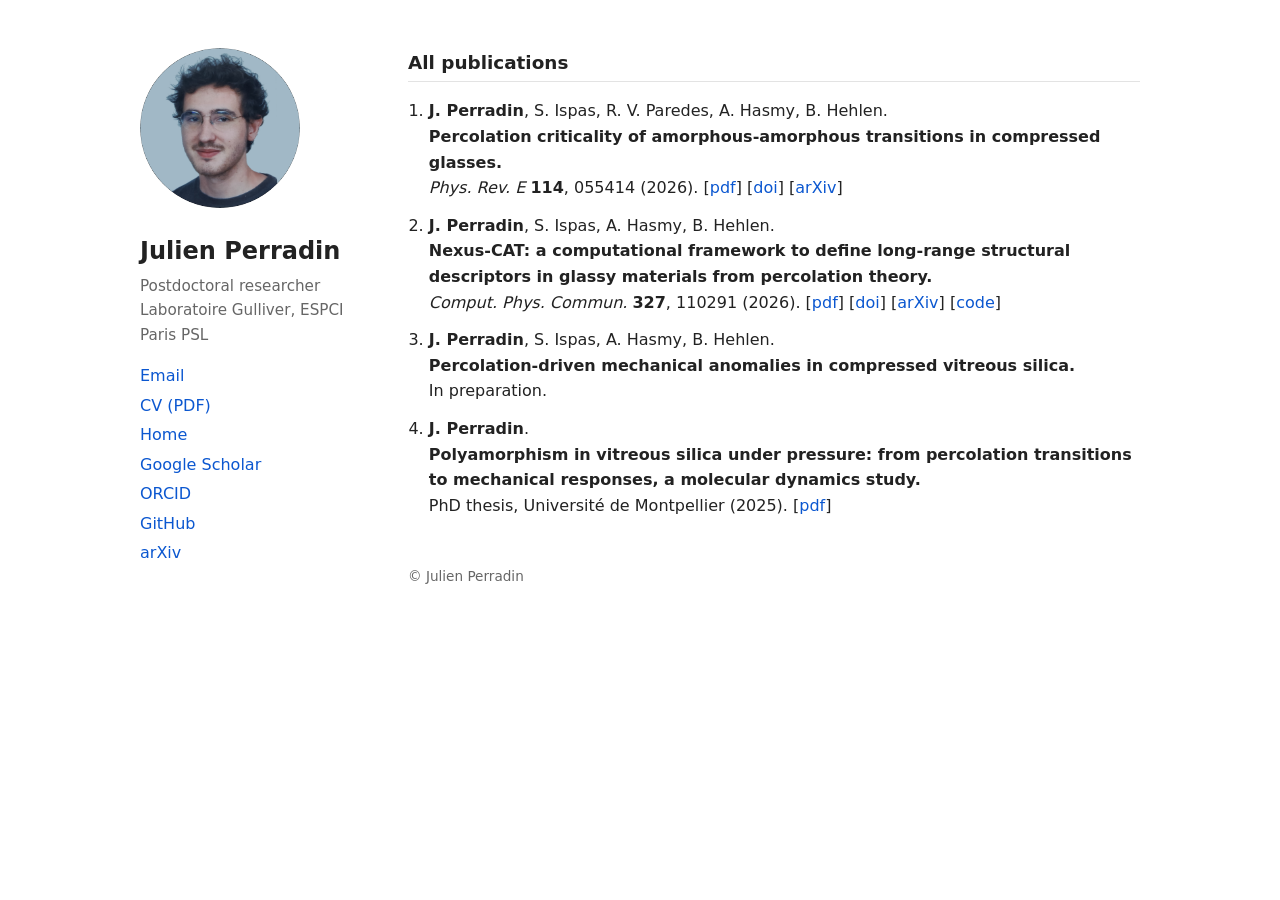
==== publications.html @ d8b341b8 "content: selected publications, full list page with thesis entry" ====
<!DOCTYPE html>
<html lang="en">
<head>
<meta charset="UTF-8" />
<meta name="viewport" content="width=device-width, initial-scale=1.0" />
<title>Publications — Julien Perradin</title>
<meta name="description" content="Dr. Julien Perradin — computational physicist working on statistical physics, disordered systems, and polyamorphism in glasses such as vitreous silica under pressure." />
<link rel="icon" href="assets/favicon.svg" type="image/svg+xml" />
<link rel="stylesheet" href="styles.css?v=3" />
</head>
<body>
<div class="layout">

<aside>
  <img src="assets/julien.jpg" alt="Photo of Julien Perradin" width="160" height="160" />
  <h1><a href="./">Julien Perradin</a></h1>
  <p class="role">Postdoctoral researcher<br />Laboratoire Gulliver, ESPCI Paris PSL</p>
  <nav class="links">
    <a href="mailto:julien.perradin@protonmail.com">Email</a>
    <a href="assets/Perradin-CV.pdf">CV (PDF)</a>
    <a href="./">Home</a>
    <a href="https://scholar.google.com/citations?hl=en&amp;user=xru1X6YAAAAJ">Google Scholar</a>
    <a href="https://orcid.org/0009-0009-5649-9414">ORCID</a>
    <a href="https://github.com/jperradin">GitHub</a>
    <a href="https://arxiv.org/search/cond-mat?searchtype=author&amp;query=Perradin,+J">arXiv</a>
  </nav>
</aside>

<main>

<section id="publications">
  <h2>All publications</h2>
  <ol class="pubs">
    <li><b>J. Perradin</b>, S. Ispas, R. V. Paredes, A. Hasmy, B. Hehlen.
      <span class="title">Percolation criticality of amorphous-amorphous transitions in compressed glasses.</span>
      <i>Phys. Rev. E</i> <b>114</b>, 055414 (2026).
      [<a href="files/perradin-2026-pre-percolation.pdf">pdf</a>]
      [<a href="https://doi.org/10.1103/5lnm-slgg">doi</a>]
      [<a href="https://arxiv.org/abs/2606.04748">arXiv</a>]</li>
    <li><b>J. Perradin</b>, S. Ispas, A. Hasmy, B. Hehlen.
      <span class="title">Nexus-CAT: a computational framework to define long-range structural descriptors in glassy materials from percolation theory.</span>
      <i>Comput. Phys. Commun.</i> <b>327</b>, 110291 (2026).
      [<a href="files/perradin-2026-cpc-nexus-cat.pdf">pdf</a>]
      [<a href="https://doi.org/10.1016/j.cpc.2026.110291">doi</a>]
      [<a href="https://arxiv.org/abs/2604.11476">arXiv</a>]
      [<a href="https://github.com/jperradin/nexus">code</a>]</li>
    <li><b>J. Perradin</b>, S. Ispas, A. Hasmy, B. Hehlen.
      <span class="title">Percolation-driven mechanical anomalies in compressed vitreous silica.</span>
      In preparation.</li>
    <li><b>J. Perradin</b>.
      <span class="title">Polyamorphism in vitreous silica under pressure: from percolation transitions to mechanical responses, a molecular dynamics study.</span>
      PhD thesis, Université de Montpellier (2025).
      [<a href="files/perradin-2025-phd-thesis.pdf">pdf</a>]</li>
  </ol>
</section>

<footer>© Julien Perradin</footer>

</main>
</div>
</body>
</html>
---- styles.css ----
:root {
  --bg: #fff;
  --fg: #222;
  --muted: #666;
  --rule: #e3e3e3;
  --link: #0b57d0;
  color-scheme: light dark;
}
@media (prefers-color-scheme: dark) {
  :root { --bg: #161616; --fg: #e6e6e6; --muted: #a0a0a0; --rule: #333; --link: #8ab4f8; }
}

body {
  margin: 0;
  background: var(--bg);
  color: var(--fg);
  font: 16px/1.6 system-ui, -apple-system, "Segoe UI", Roboto, sans-serif;
}
a { color: var(--link); text-decoration: none; }
a:hover { text-decoration: underline; }

.layout {
  max-width: 1000px;
  margin: 0 auto;
  padding: 48px 16px;
  display: grid;
  grid-template-columns: 220px 1fr;
  gap: 48px;
}

aside { position: sticky; top: 48px; align-self: start; }
aside img { width: 160px; height: 160px; object-fit: cover; border-radius: 50%; }
h1 { font-size: 1.5rem; margin: 16px 0 4px; }
h1 a { color: inherit; }
.role { color: var(--muted); margin: 0 0 16px; font-size: 0.95rem; }
.links { display: flex; flex-direction: column; gap: 4px; }

h2 { font-size: 1.15rem; margin: 40px 0 12px; padding-bottom: 4px; border-bottom: 1px solid var(--rule); }
main > section:first-child h2 { margin-top: 0; }
h3 { font-size: 1rem; margin: 20px 0 8px; }

.pubs { padding-left: 1.3em; }
.pubs li { margin-bottom: 12px; }
.pubs .title { display: block; font-weight: 600; }

ul.dated { list-style: none; padding: 0; }
ul.dated li { display: flex; gap: 12px; margin-bottom: 8px; }
ul.dated .when { flex: 0 0 6.5em; color: var(--muted); }


footer { margin-top: 48px; font-size: 0.85em; color: var(--muted); }

@media (max-width: 720px) {
  .layout { grid-template-columns: 1fr; gap: 24px; }
  aside { position: static; }
  .links { flex-direction: row; flex-wrap: wrap; gap: 4px 12px; }
  ul.dated li { flex-direction: column; gap: 0; }
}
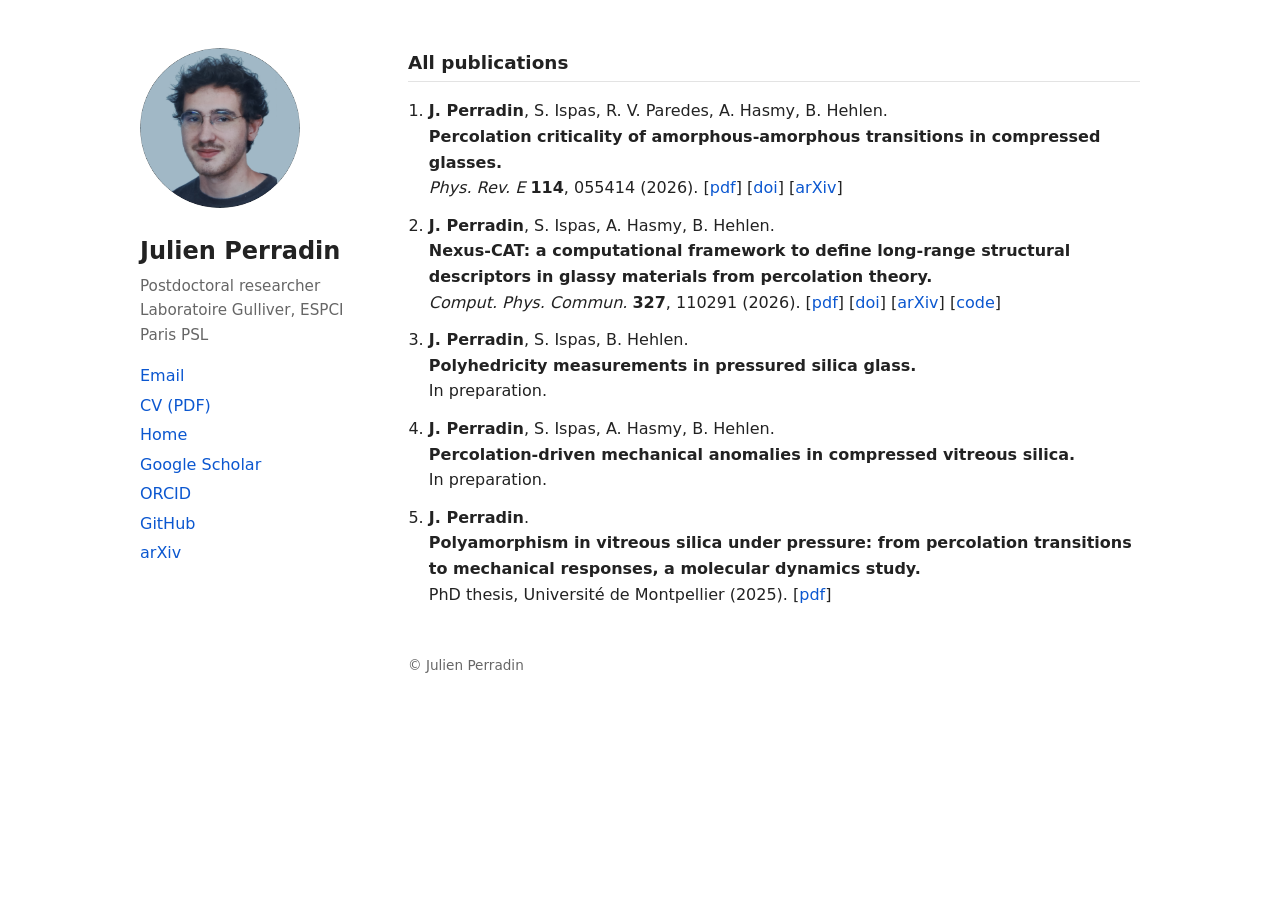
==== commit e608ebcd: "content: add polyhedricity paper, update CV" ====
--- a/publications.html
+++ b/publications.html
@@ -44,6 +44,9 @@
       [<a href="https://doi.org/10.1016/j.cpc.2026.110291">doi</a>]
       [<a href="https://arxiv.org/abs/2604.11476">arXiv</a>]
       [<a href="https://github.com/jperradin/nexus">code</a>]</li>
+    <li><b>J. Perradin</b>, S. Ispas, B. Hehlen.
+      <span class="title">Polyhedricity measurements in pressured silica glass.</span>
+      In preparation.</li>
     <li><b>J. Perradin</b>, S. Ispas, A. Hasmy, B. Hehlen.
       <span class="title">Percolation-driven mechanical anomalies in compressed vitreous silica.</span>
       In preparation.</li>
